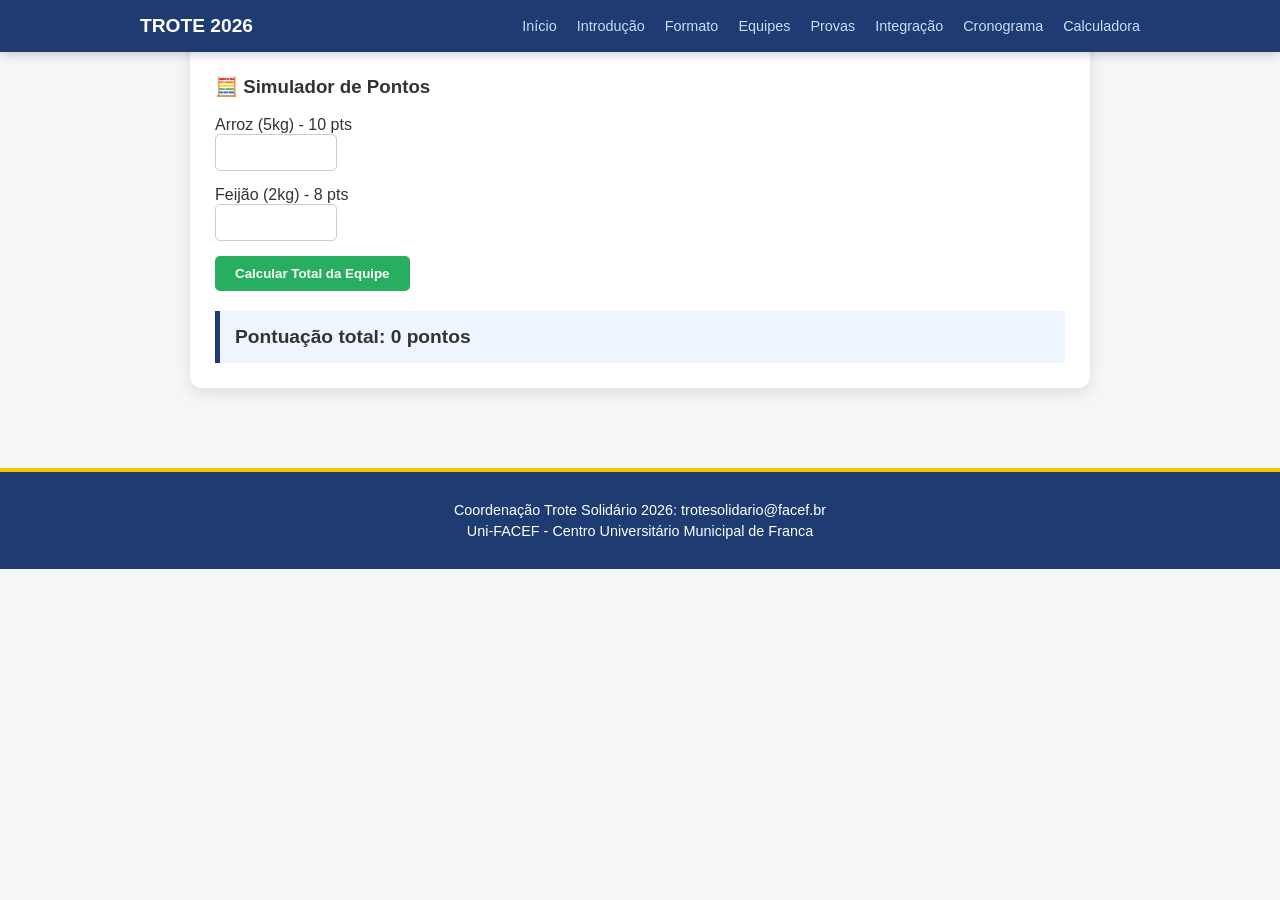
==== calculadora.html @ 2d3c280e "Calculadora" ====
<!DOCTYPE html>
<html lang="pt-br">

<head>
    <meta charset="UTF-8">
    <title>Trote Solidário</title>
    <link rel="stylesheet" href="styles.css">
</head>

<body>
    <nav class="menu"> <!-- Menu de navegação -->
        <div class="menu-container">
            <a href="index.html" class="menu-logo">Trote 2026</a>
            <ul class="lista">
                <li><a href="index.html">Início</a></li>
                <li><a href="introducao.html">Introdução</a></li>
                <li><a href="formato.html">Formato</a></li>
                <li><a href="equipes.html">Equipes</a></li>
                <li><a href="provas.html">Provas</a></li>
                <li><a href="integracao.html">Integração</a></li>
                <li><a href="cronograma.html"> Cronograma</a></li>
                <li><a href="calculadora.html">Calculadora</a></li>
            </ul>
        </div>
    </nav>

    <main class="principal">
        <section class="calculadora">
            <h3> 🧮 Simulador de Pontos </h3>
            <div class="form-grid">
               <div class="form-group">
                    <label> Arroz (5kg) - 10 pts </label>
                    <input type="number" id="qtdeArroz" min="0">
               </div>
               <div class="form-group">
                    <label> Feijão (2kg) - 8 pts </label>
                    <input type="number" id="qtdeFeijao" min="0">
               </div>
            </div>
            <button onclick="calcular()"> Calcular Total da Equipe </button>
            <div id="resultado" class="resultado-box">
                Pontuação total: 0 pontos
            </div>
        </section>
    </main>

    <footer>
        <p> Coordenação Trote Solidário 2026: trotesolidario@facef.br </p>
        <p> Uni-FACEF - Centro Universitário Municipal de Franca </p>
    </footer>

    <script> <!-- Programar JavaScript -->
        function calcular(){
            // JS é uma linguagem não tipada (sem tipo de dados)
            // Number é uma função que converte texto em número
            // Recupera o valor informado no elemento com id qtdeArroz
            let qtdeArroz = Number (document.getElementById("qtdeArroz").value)
            // Recupera o valor informado no elemento com id qtdeFeijao
            let qtdeFeijao = Number (document.getElementById("qtdeFeijao").value)
            // Calcula o valor total de pontos
            let pontos = (qtdeArroz * 10) + (qtdeFeijao * 8)
            // Vamos exibir o resultado para usuário
            document.getElementById("resultado").innerText = "Pontuação total: " + pontos
           
        }

    </script>

</body>

</html>
---- styles.css ----
body {
    margin: 0;
    font-family: 'Segoe UI', sans-serif;
    background-color: #f4f7f6;
    color: #333;
}

.menu {
    background-color: #1e3c72;
    padding: 15px 0;
    position: sticky;
    /* menu sempre no topo  */
    top: 0;
    /* posição 0 - posição acima */
    z-index: 1000;
    /* fica sempre por cima dos outros conteúdos */
    box-shadow: 0 2px 10px rgba(0, 0, 0, 0.2);
    /* caixa com sombra */
}

.menu-container {
    max-width: 1000px;
    margin: 0 auto;
    display: flex;
    justify-content: space-between;
    align-items: center;
    padding: 0 20px;
}

.menu-logo {
    color: white;
    text-decoration: none;
    font-weight: bold;
    font-size: 1.2rem;
    text-transform: uppercase;
}

.lista {
    list-style: none;
    display: flex;
    gap: 20px;
    margin: 0;
    padding: 0;
}

.lista a {
    color: #CBDCF7;
    text-decoration: none;
    font-size: 0.9rem;
    font-weight: 500;
    transition: color 0.3s;
}

.lista a:hover {
    color: #ffffff;
}

.cabecalho {
    background-color: #2e4c82;
    color: white;
    padding: 60px 20px;
    text-align: center;
}

.cabecalho-logo{
    border-radius: 15px;
}

.cabecalho h1 {
    font-size: 2.5rem;
    margin-bottom: 5px;
}

.cabecalho h2 {
    font-weight: 300;
    font-style: italic;
    color: #ffd700;
}

.principal {
    max-width: 900px;
    margin: -40px auto 40px;
    padding: 20px;
}

section {
    background-color: #ffffff;
    padding: 25px;
    border-radius: 12px;
    box-shadow: 0 5px 15px rgba(0, 0, 0, 0.1);
    margin-bottom: 20px;
}

.importante {
    display: flex;
    gap: 20px;
    margin: 10px 0;
}

.card-meta {
    background-color: #eef5ff;
    padding: 20px;
    border-radius: 10px;
    border-left: 5px solid #2a5298;
    box-shadow: 0 2px 8px rgba(0,0,0,0.08);
    flex: 1;
}
.recompensas ul {
    list-style: none;
    padding: 0;
}
.recompensas li {
    background: #e9f7ef; 
    margin: 8px 0; 
    padding: 10px;
    border-radius: 5px; 
    color: #27ae60; 
    font-weight: bold;
}
.texto-introducao p {
    line-height: 1.6;
    margin-bottom: 20px;
    text-align: justify;
}
.lista-valores {
    list-style: none;
    padding: 0;
}
.lista-valores li {
    background-color: #eef5ff;
    padding: 15px;
    margin-bottom: 10px;
    border-radius: 8px;
    border-left: 5px solid #1e3c72;
}
table {
    width: 100%;
    border-collapse: collapse;
    margin-top: 20px;
    background-color: white;
}
th, td {
    padding: 15px;
    text-align: left;
    border-bottom: 1px solid #ddd;
}
th {
    background-color: #2a5298;
    color: #e9f7ef;
}
.box-amarela {
    width: 25px;
    height: 25px;
    border-radius: 4px;
    background-color: yellow;
}
.box-cinza {
    width: 25px;
    height: 25px;
    border-radius: 4px;
    background-color: gray;
}
.box-laranja {
    width: 25px;
    height: 25px;
    border-radius: 4px;
    background-color: orange;
}
.box-marrom {
    width: 25px;
    height: 25px;
    border-radius: 4px;
    background-color: brown;
}
.box-preta {
    width: 25px;
    height: 25px;
    border-radius: 4px;
    background-color: black;
}
.box-rosa {
    width: 25px;
    height: 25px;
    border-radius: 4px;
    background-color: deeppink;
}
.box-roxa {
    width: 25px;
    height: 25px;
    border-radius: 4px;
    background-color: purple;
}
.box-verde {
    width: 25px;
    height: 25px;
    border-radius: 4px;
    background-color: greenyellow;
}
.box-vermelha {
    width: 25px;
    height: 25px;
    border-radius: 4px;
    background-color: red;
}
.lista-kit {
    list-style: none;
    padding: 20px 25px;
    background-color: #fff8dc; 
    border: 2px dashed #f4c300; 
    border-radius: 10px;
}

.lista-kit li {
    margin-bottom: 12px;
    color: #8a6d1d;
    font-weight: 500;
    display: flex;
    align-items: center;
    gap: 10px;
}

.suplementos {
    background-color: #faefef;
    border-left: 5px solid #FF4A2F;
}

.lista-provas {
    list-style: none;
    padding: 0;
}

.lista-provas li {
    color: #8a6d1d;
    margin-bottom: 5px;
}

.provas p {
    font-size: 0.85rem;
}

.provas2 {
    background-color: #fcf7e5;
    border-left: 5px solid #f4c300;
}

.provas2 p {
    font-size: 0.85rem;
}

footer {
    background-color: #1e3c72;
    color: #ffffff;
    text-align: center;
    padding: 25px 15px;
    border-top: 4px solid #f4c300;
}

footer p {
    margin: 5px 0; 
    font-size: 0.9rem;
}

.evento {
    margin-bottom: 25px;
    position: relative; /* Move o elemento HTML sem alterar elementos ao lado */
}

.evento::before{ /* Cria elemento fantasma - aparece como primeiro elemento */
    content: ''; /* Modo arquiteto */
    width: 12px;
    height: 12px;
    background: #ff4b2b;
    border-radius: 50%;
    position: absolute;
    left: -28px;
    top: 5px;
}

.timeline {
    border-left: 3px solid #2a5298;
    padding-left: 20px;
    margin-top: 20px;
}

.grid-locais {
    display: flex;
    gap: 20px;
}

.unidade {
    flex: 1;
    background: #f8f9fa;
    padding: 15px;
    border-radius: 8px;
    border: 1px solid #dee2e6;
}

.unidade h4 {
    color: #2a5298;
    margin-top: 0;
}

/* Formato */

.card-etapas {
    padding: 0;
    background-color: #f4f7f6;
    border-radius: 10px;
    display: flex;
    flex-direction: row;
    gap: 20px;
}


.card-etapas div {
    background-color: #eef5ff;
    padding: 20px;
    border-radius: 10px;
    border-left: 5px solid #2a5298;
    flex: 1;
}

.etapas td {
    padding: 6px 10px;
    text-align: left;
    border-bottom: none;
    color: #8a6d1d;
}
.card-medalhas {
    background-color: #faf6ea;
    border-left: 5px solid #ffd83a;
}

/* Calculadora */

.form-group {
    margin-bottom: 15px;
    display: flex;
    flex-direction: column;
}

input {
    padding: 10px;
    border-radius: 5px;
    border: 1px solid #ccc;
    width: 100px;
}

button {
    background-color: #27ae60;
    color: white;
    padding: 10px 20px;
    border: none;
    border-radius: 5px;
    cursor: pointer;
    font-weight: bold;
}

.resultado-box {
    margin-top: 20px;
    padding: 15px;
    background-color: #eef5ff;
    border-left: 5px solid #1e3c72;
    font-weight: bold;
    font-size: 1.2rem;
}
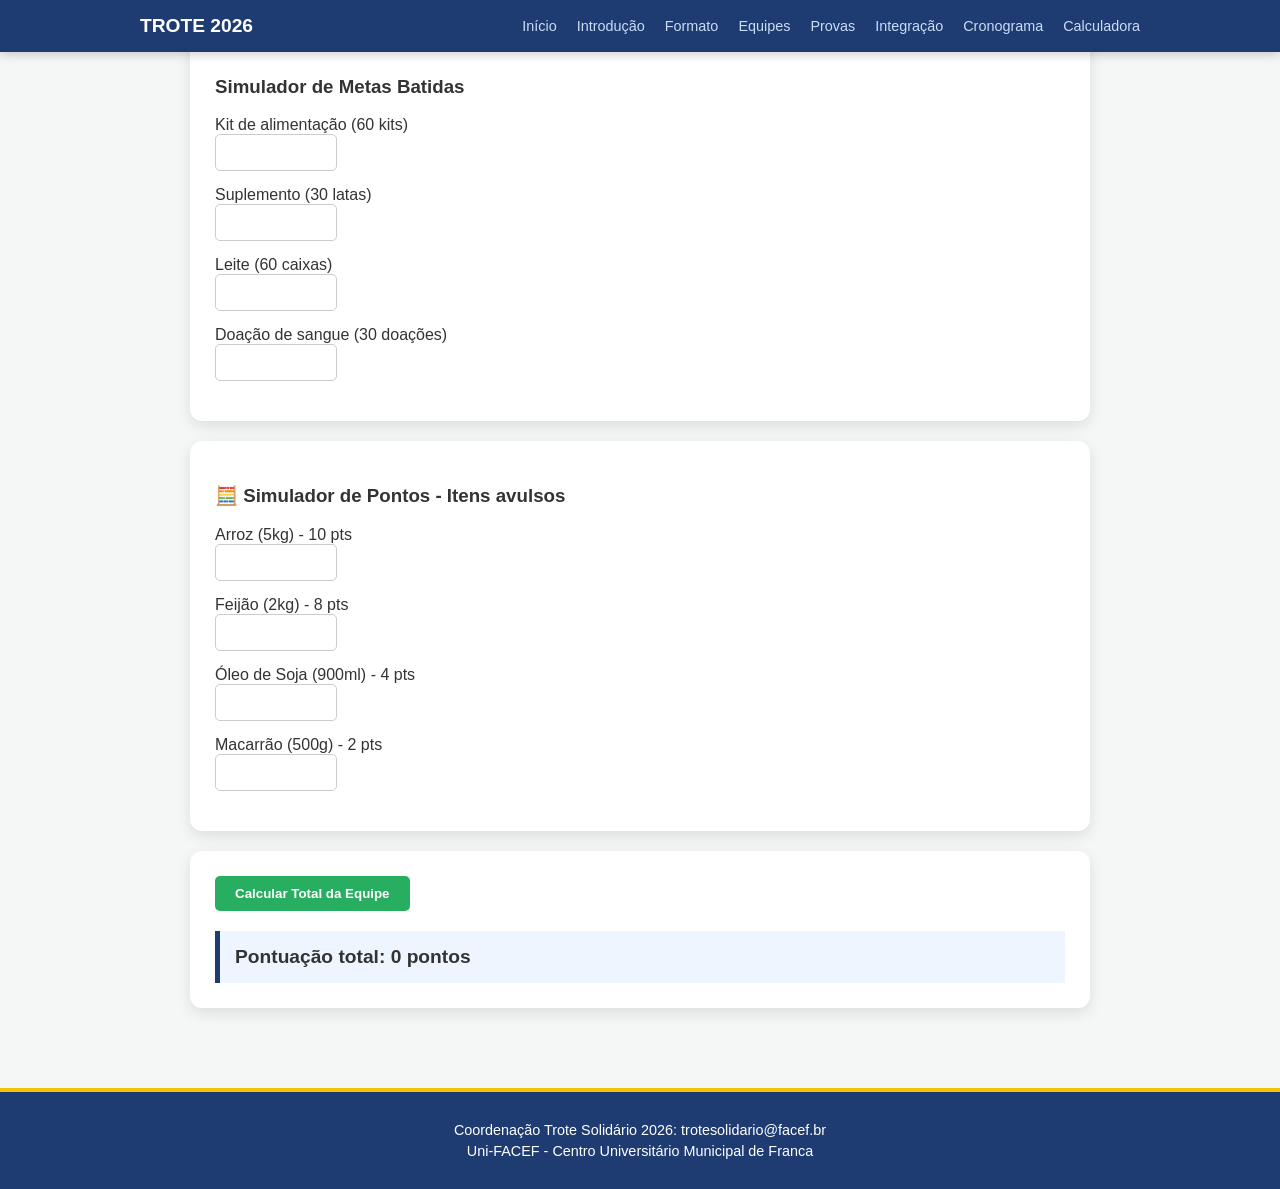
==== commit 5811a975: "Script" ====
--- a/calculadora.html
+++ b/calculadora.html
@@ -5,6 +5,7 @@
     <meta charset="UTF-8">
     <title>Trote Solidário</title>
     <link rel="stylesheet" href="styles.css">
+    <script src="scripts.js"></script>
 </head>
 
 <body>
@@ -25,8 +26,29 @@
     </nav>
 
     <main class="principal">
-        <section class="calculadora">
-            <h3> 🧮 Simulador de Pontos </h3>
+        <section>
+            <h3> Simulador de Metas Batidas</h3>
+            <div>
+                <div class="form-group">
+                    <label> Kit de alimentação (60 kits) </label>
+                    <input type="number" id="kitAlimentacao" min="0">
+                </div>
+                <div class="form-group">
+                    <label> Suplemento (30 latas) </label>
+                    <input type="number" id="qtdeLatas" min="0">
+                </div>
+                <div class="form-group">
+                    <label> Leite (60 caixas) </label>
+                    <input type="number" id="qtdeLeites" min="0">
+                </div>
+                <div class="form-group">
+                    <label> Doação de sangue (30 doações) </label>
+                    <input type="number" id="qtdeDoacoes" min="0">
+                </div>
+            </div>
+        </section>
+        <section>
+            <h3> 🧮 Simulador de Pontos - Itens avulsos</h3>
             <div class="form-grid">
                <div class="form-group">
                     <label> Arroz (5kg) - 10 pts </label>
@@ -36,7 +58,17 @@
                     <label> Feijão (2kg) - 8 pts </label>
                     <input type="number" id="qtdeFeijao" min="0">
                </div>
+               <div class="form-group">
+                    <label> Óleo de Soja (900ml) - 4 pts </label>
+                    <input type="number" id="qtdeOleo" min="0">
+               </div>
+               <div class="form-group">
+                    <label> Macarrão (500g) - 2 pts </label>
+                    <input type="number" id="qtdeMacarrao" min="0">
+               </div>
             </div>
+        </section>
+        <section>
             <button onclick="calcular()"> Calcular Total da Equipe </button>
             <div id="resultado" class="resultado-box">
                 Pontuação total: 0 pontos
@@ -48,24 +80,5 @@
         <p> Coordenação Trote Solidário 2026: trotesolidario@facef.br </p>
         <p> Uni-FACEF - Centro Universitário Municipal de Franca </p>
     </footer>
-
-    <script> <!-- Programar JavaScript -->
-        function calcular(){
-            // JS é uma linguagem não tipada (sem tipo de dados)
-            // Number é uma função que converte texto em número
-            // Recupera o valor informado no elemento com id qtdeArroz
-            let qtdeArroz = Number (document.getElementById("qtdeArroz").value)
-            // Recupera o valor informado no elemento com id qtdeFeijao
-            let qtdeFeijao = Number (document.getElementById("qtdeFeijao").value)
-            // Calcula o valor total de pontos
-            let pontos = (qtdeArroz * 10) + (qtdeFeijao * 8)
-            // Vamos exibir o resultado para usuário
-            document.getElementById("resultado").innerText = "Pontuação total: " + pontos
-           
-        }
-
-    </script>
-
 </body>
-
 </html>
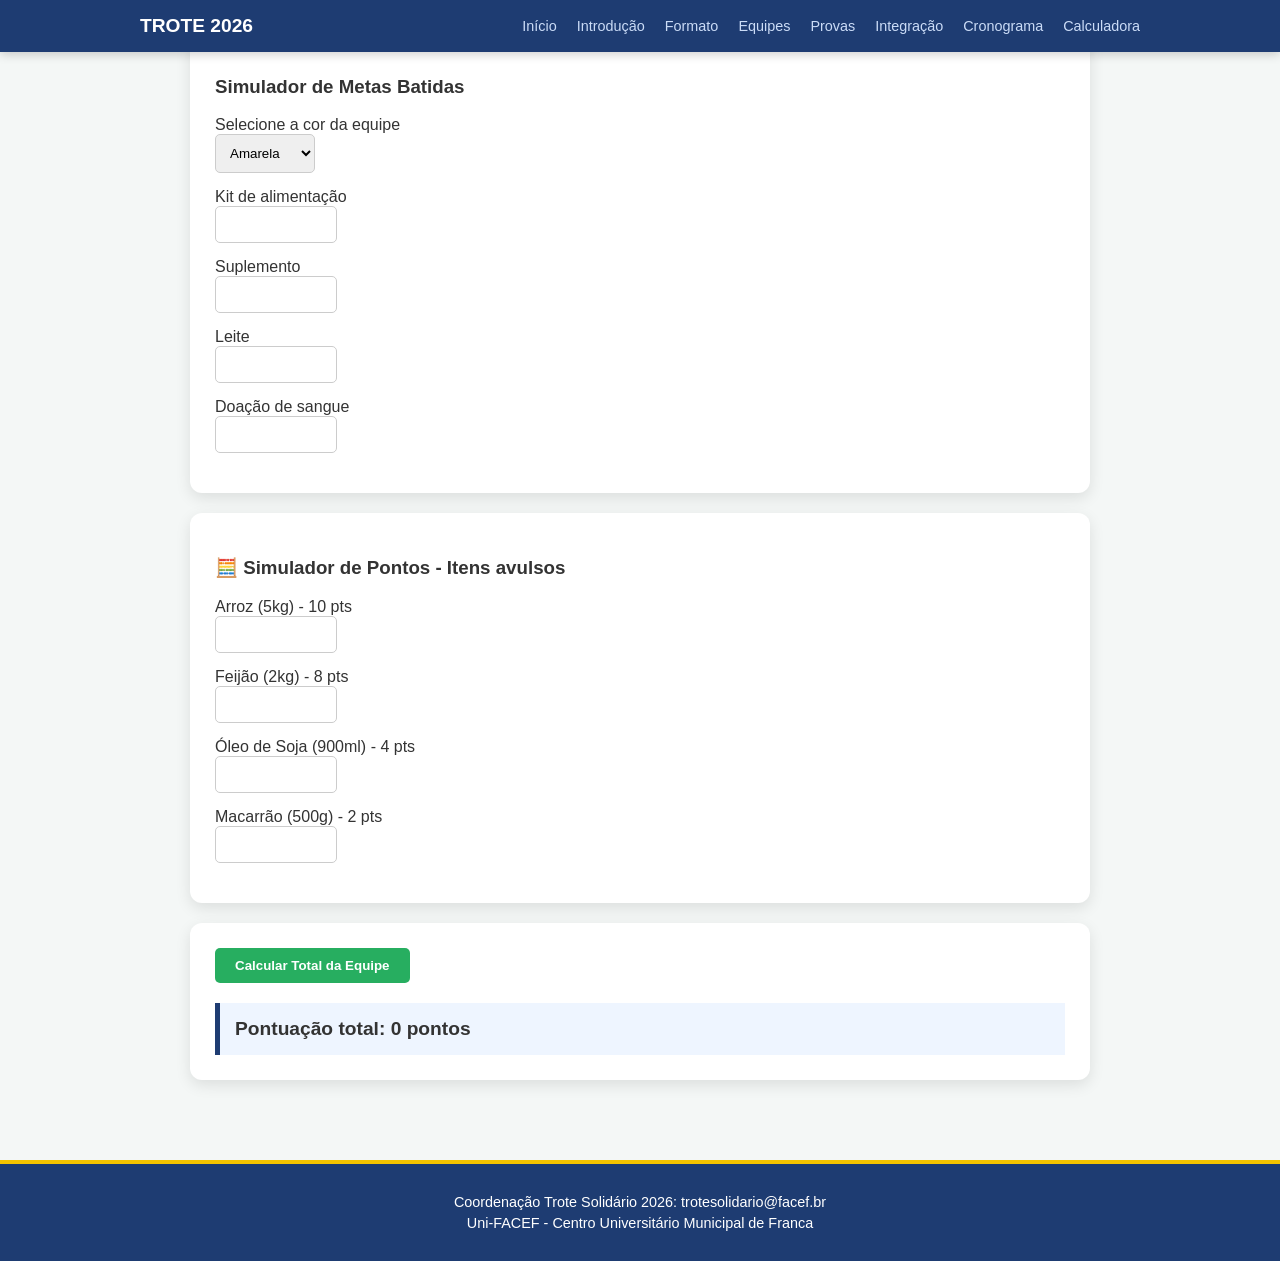
==== commit df00fffa: "ultima atualização" ====
--- a/calculadora.html
+++ b/calculadora.html
@@ -30,19 +30,29 @@
             <h3> Simulador de Metas Batidas</h3>
             <div>
                 <div class="form-group">
-                    <label> Kit de alimentação (60 kits) </label>
+                    <label> Selecione a cor da equipe </label>
+                    <select id="cor">
+                        <option value="amarela"> Amarela </option>
+                        <option value="cinza"> Cinza </option>
+                        <option value="laranja"> Laranja </option>
+                        <option value="marrom"> Marrom </option>
+                        <option value="preta"> Preta </option>
+                    </select>
+                </div>
+                <div class="form-group">
+                    <label> Kit de alimentação </label>
                     <input type="number" id="kitAlimentacao" min="0">
                 </div>
                 <div class="form-group">
-                    <label> Suplemento (30 latas) </label>
+                    <label> Suplemento </label>
                     <input type="number" id="qtdeLatas" min="0">
                 </div>
                 <div class="form-group">
-                    <label> Leite (60 caixas) </label>
+                    <label> Leite </label>
                     <input type="number" id="qtdeLeites" min="0">
                 </div>
                 <div class="form-group">
-                    <label> Doação de sangue (30 doações) </label>
+                    <label> Doação de sangue </label>
                     <input type="number" id="qtdeDoacoes" min="0">
                 </div>
             </div>
--- a/styles.css
+++ b/styles.css
@@ -339,7 +339,7 @@
     flex-direction: column;
 }
 
-input {
+input, select {
     padding: 10px;
     border-radius: 5px;
     border: 1px solid #ccc;
